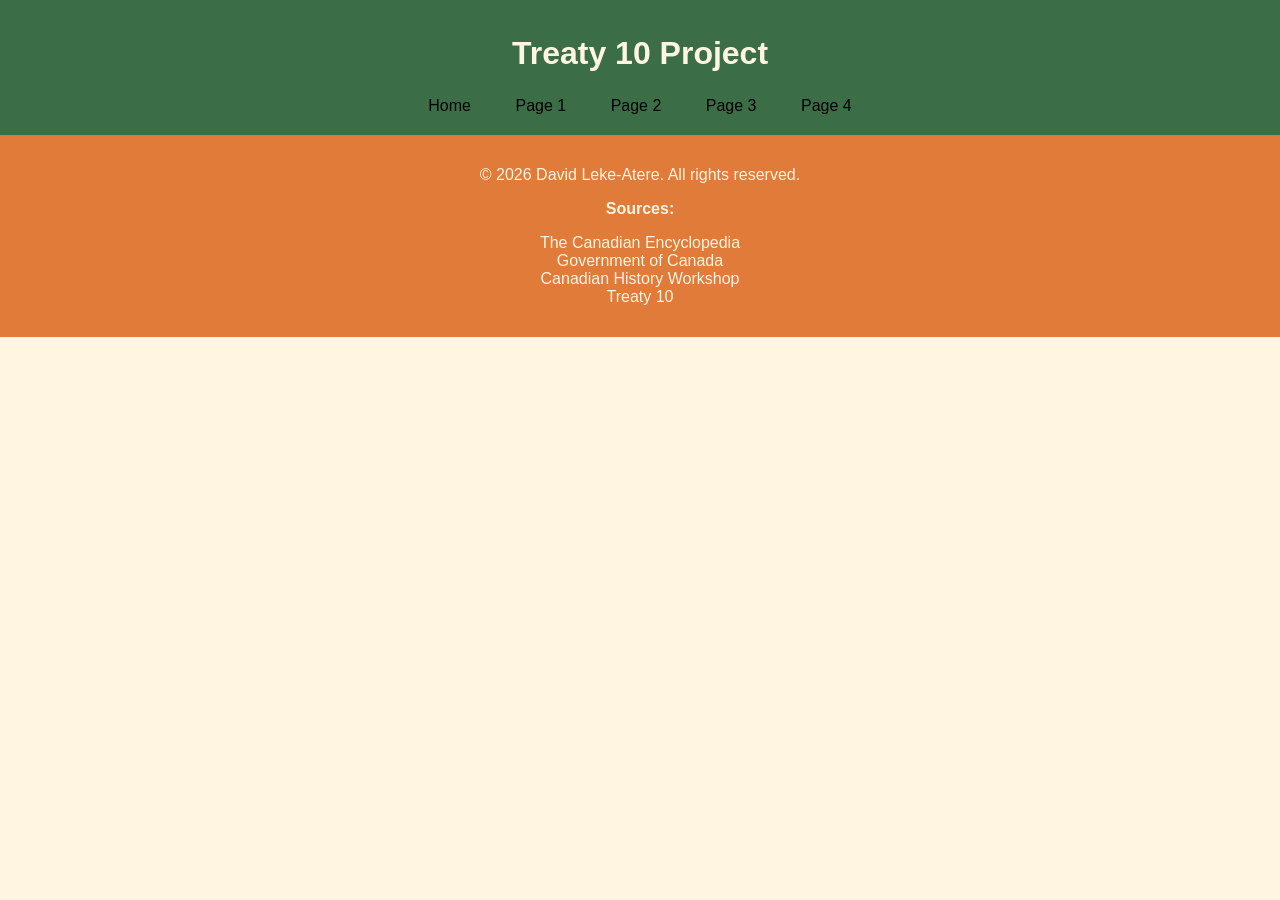
==== historical-context-and-background.html @ be2d6118 "Programming Practices Update" ====
<!doctype html>
<html lang="en">
  <head>
    <meta charset="UTF-8" />
    <meta name="viewport" content="width=device-width, initial-scale=1.0" />

    <title>Treaty 10 Project</title>

    <link rel="stylesheet" href="Stylesheets/styles.css" />

    <style>
      /* Page specific styling */
    </style>
  </head>
  <body>
    <header>
      <h1>Treaty 10 Project</h1>

      <nav class="centered-nav">
        <ul>
          <li><a href="index.html">Home</a></li>
          <li><a href="">Page 1</a></li>
          <li><a href="">Page 2</a></li>
          <li><a href="">Page 3</a></li>
          <li><a href="">Page 4</a></li>
        </ul>
      </nav>
    </header>
    <main></main>
    <footer class="footer">
      <p>&copy; 2026 David Leke-Atere. All rights reserved.</p>

      <p><strong>Sources:</strong></p>

      <p>
        The Canadian Encyclopedia<br />
        Government of Canada<br />
        Canadian History Workshop<br />
        Treaty 10
      </p>
    </footer>
  </body>
</html>
---- Stylesheets/styles.css ----
body {
  background-color: #fff5e1;
  color: #3a2e2a;
  font-family: Arial, sans-serif;
  margin: 0;
}

header {
  background-color: #3b6e47;
  color: #fff5e1;
  text-align: center;
  padding: 20px;
}
header h1 {
  background-color: #3b6e47;
  color: #fff5e1;
  display: inline-block;
  padding: 15px 30px;
  border-radius: 25px;
  margin: 0 auto;
  text-align: center;
}

.centered-nav li a:hover {
  background-color: #e0e0e0;
}

.centered-nav li a {
  color: black;
  text-decoration: none;
  font-weight: normal;
  padding: 5px 10px;
  border-radius: 5px;
  transition: background-color 0.3s ease;
}

.centered-nav {
  text-align: center;
}

.centered-nav ul {
  list-style: none;
  padding: 0;
  margin: 10px 0 0 0;
}

.centered-nav li {
  display: inline-block;
  margin: 0 10px;
}

footer {
  background-color: #e07b39;
  color: #fff5e1;
  text-align: center;
  padding: 15px;
}

a {
  color: #40c0c0;
  text-decoration: none;
}

a:hover {
  text-decoration: underline;
}
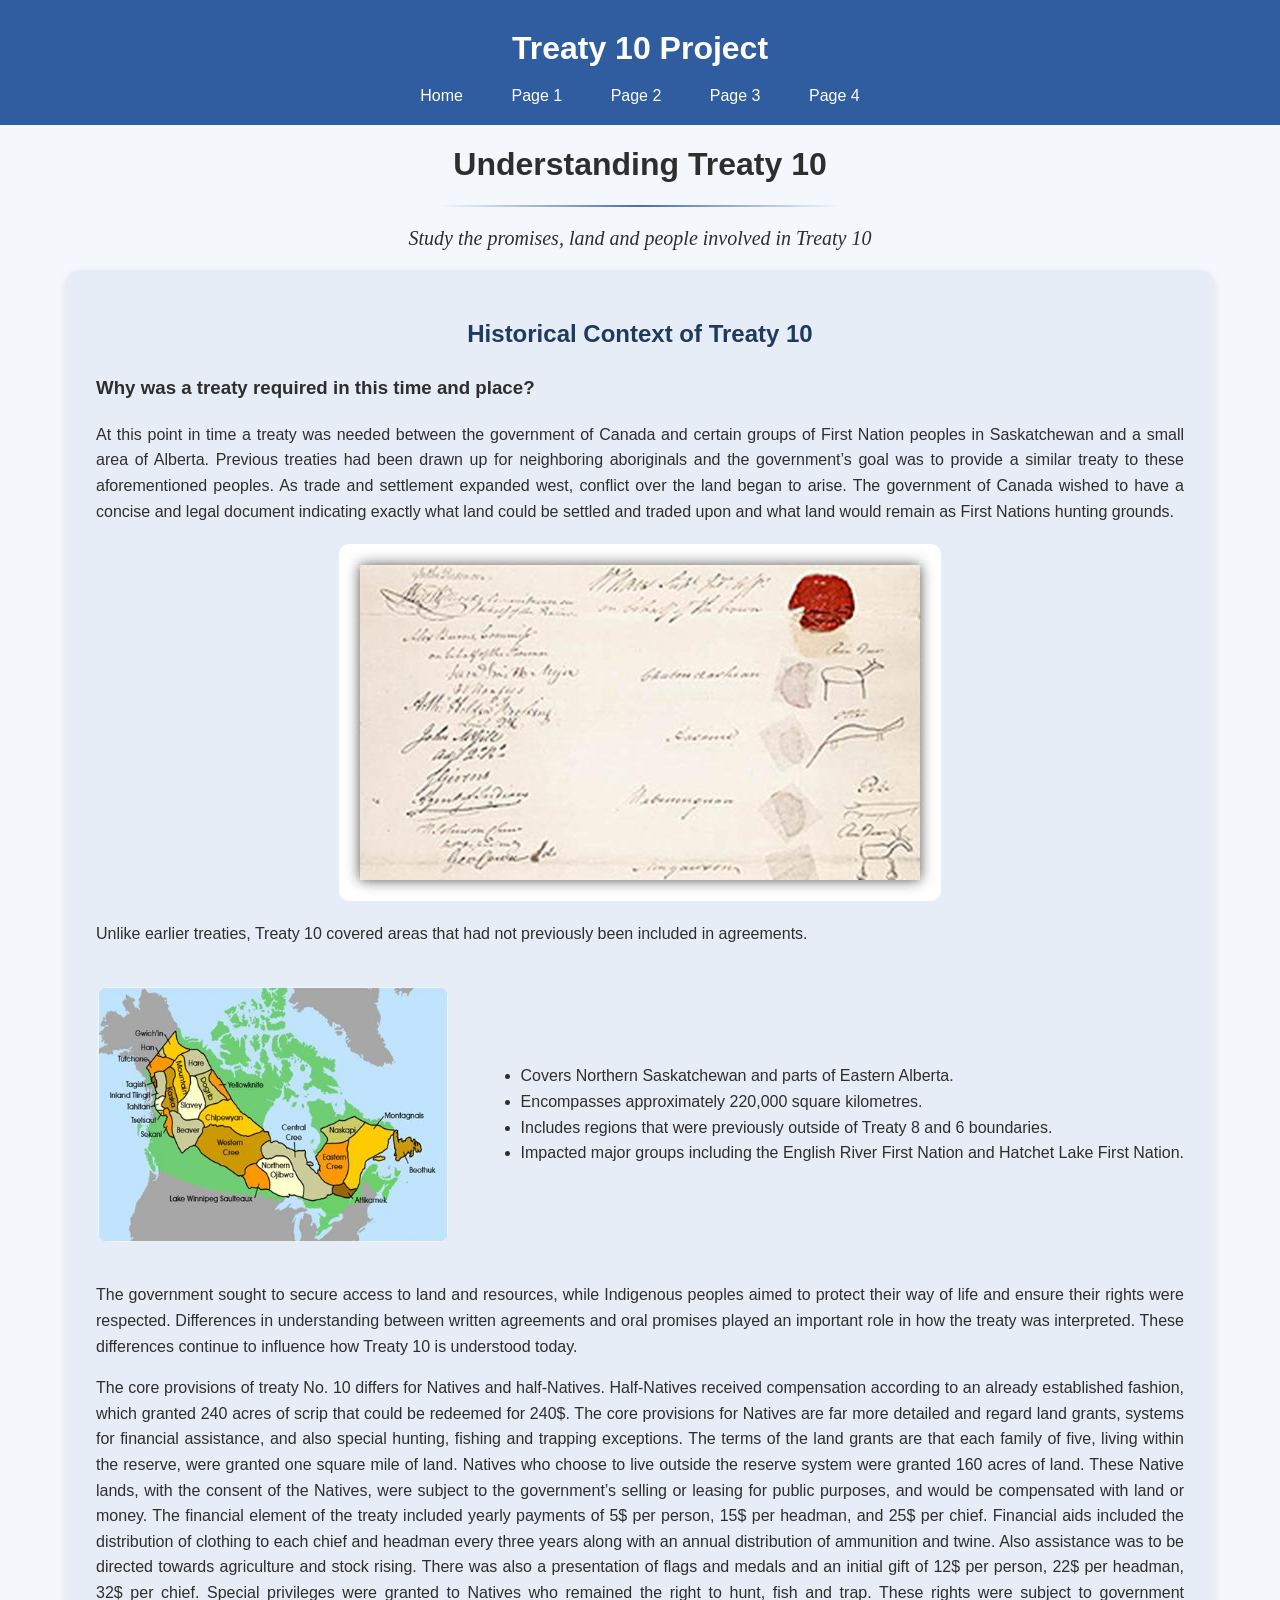
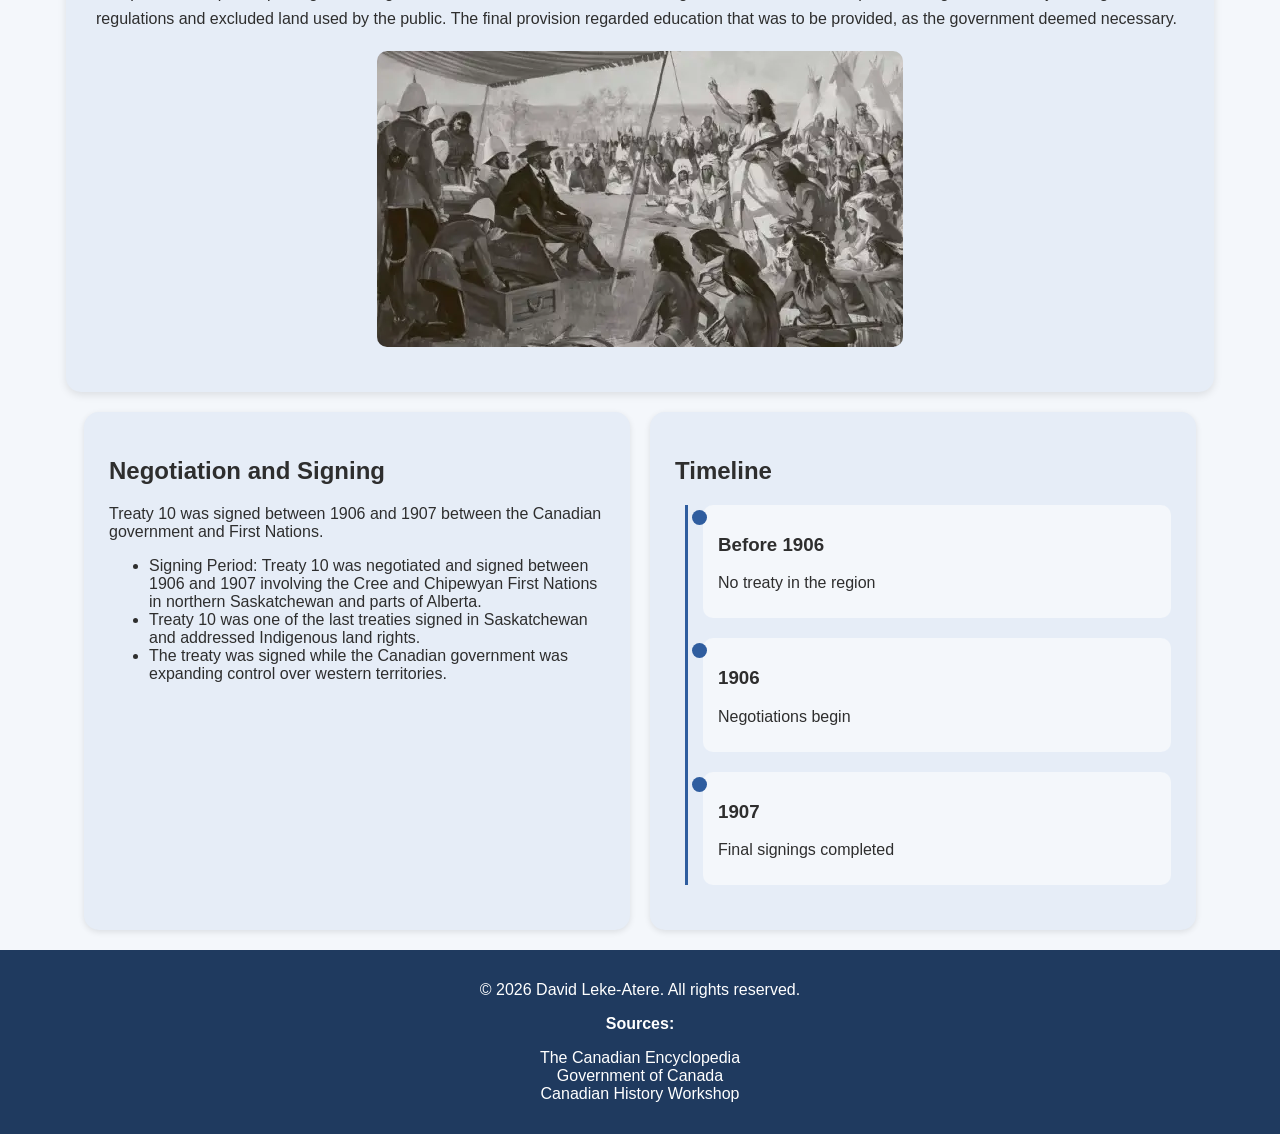
==== commit ea57b3a5: "Finished page 2" ====
--- a/historical-context-and-background.html
+++ b/historical-context-and-background.html
@@ -1,42 +1,336 @@
+<!--
+  Name: David Leke-Atere
+  Course: Web Development II
+  Teacher: Scott Hardman
+  School: Pembina Trails Collegiate
+  Date Last Modified: 2026-04-10
+-->
+
 <!doctype html>
 <html lang="en">
   <head>
     <meta charset="UTF-8" />
     <meta name="viewport" content="width=device-width, initial-scale=1.0" />
-
     <title>Treaty 10 Project</title>
 
     <link rel="stylesheet" href="Stylesheets/styles.css" />
 
     <style>
-      /* Page specific styling */
+      /* ---------- PAGE STYLING ---------- */
+      /* This styling creates a visually appealing line that is pushed to the middle */
+      .fancy-line {
+        width: 400px;
+        height: 2px;
+        margin: 10px auto;
+        background: linear-gradient(
+          to right,
+          transparent,
+          #4a6fa5,
+          transparent
+        );
+      }
+
+      .main-title {
+        text-align: center;
+      }
+
+      .subtitle {
+        text-align: center;
+        font-family: Georgia, serif;
+        font-size: 20px;
+      }
+
+      /* ---------- ARTICLE SECTION ---------- */
+      /* This part creates a box around my elements */
+      .article {
+        background-color: #e6edf7; /* light blue */
+        width: 85%;
+        margin: 20px auto;
+        padding: 25px 30px;
+        border-radius: 15px;
+        box-shadow: 0 3px 8px rgba(0, 0, 0, 0.1);
+        line-height: 1.6;
+      }
+
+      .article h2 {
+        text-align: center;
+        color: #1f3a5f;
+      }
+
+      .article p {
+        margin-bottom: 15px;
+        text-align: justify;
+        color: #2e2e2e;
+      }
+
+      .article img {
+        display: block;
+        margin: 20px auto;
+        max-width: 100%;
+        border-radius: 10px;
+      }
+
+      /* ---------- TERRITORY FLEX ---------- */
+      /* 
+      This part creates a flexible layout for the territory section,
+        changing some elements to block and some to inline,
+        for the sake of my design */
+      .territory-flex {
+        display: flex;
+        align-items: center;
+        gap: 30px;
+        margin: 20px 0;
+      }
+
+      .territory-flex img {
+        max-width: 350px;
+        border-radius: 10px;
+      }
+
+      /* ---------- TWO COLUMN LAYOUT ---------- */
+
+      .two-column {
+        display: flex;
+        justify-content: center;
+        gap: 20px;
+        margin: 20px;
+      }
+
+      /* ---------- ABOUT SECTION ---------- */
+
+      #about {
+        background-color: #e6edf7;
+        width: 40%;
+        padding: 25px;
+        border-radius: 15px;
+        box-shadow: 0 2px 6px rgba(0, 0, 0, 0.1);
+      }
+
+      /* ---------- TIMELINE ---------- */
+      /* 
+        Ai helped me with this timeline design, which is a vertical line with dots,
+        and content on the right. I modified the colors and spacing to fit my design
+      */
+      .timeline {
+        background-color: #e6edf7;
+        width: 40%;
+        padding: 25px;
+        border-radius: 15px;
+        box-shadow: 0 2px 6px rgba(0, 0, 0, 0.1);
+      }
+
+      .timeline-container {
+        position: relative;
+        margin-left: 10px;
+        padding-left: 15px;
+        border-left: 3px solid #2f5d9f; /* strong blue */
+      }
+
+      .timeline-item {
+        position: relative;
+        margin-bottom: 20px;
+      }
+
+      .dot {
+        position: absolute;
+        left: -11px;
+        top: 5px;
+        width: 15px;
+        height: 15px;
+        background-color: #2f5d9f;
+        border-radius: 50%;
+      }
+
+      .content {
+        background-color: #f4f7fb; /* lighter layer */
+        padding: 10px 15px;
+        border-radius: 10px;
+        color: #2e2e2e;
+      }
     </style>
   </head>
+
   <body>
+    <!-- ---------- HEADER ---------- -->
     <header>
       <h1>Treaty 10 Project</h1>
 
       <nav class="centered-nav">
         <ul>
           <li><a href="index.html">Home</a></li>
-          <li><a href="">Page 1</a></li>
-          <li><a href="">Page 2</a></li>
-          <li><a href="">Page 3</a></li>
-          <li><a href="">Page 4</a></li>
+          <li><a href="historical-context-and-background.html">Page 1</a></li>
+          <li><a href="#">Page 2</a></li>
+          <li><a href="#">Page 3</a></li>
+          <li><a href="#">Page 4</a></li>
         </ul>
       </nav>
     </header>
-    <main></main>
+
+    <!-- ---------- MAIN CONTENT ---------- -->
+    <main>
+      <!-- PAGE TITLE -->
+      <h1 class="main-title">Understanding Treaty 10</h1>
+      <div class="fancy-line"></div>
+
+      <i
+        ><p class="subtitle">
+          Study the promises, land and people involved in Treaty 10
+        </p></i
+      >
+
+      <!-- ARTICLE -->
+      <section class="article">
+        <h2>Historical Context of Treaty 10</h2>
+        <h3>Why was a treaty required in this time and place?</h3>
+
+        <p>
+          At this point in time a treaty was needed between the government of
+          Canada and certain groups of First Nation peoples in Saskatchewan and
+          a small area of Alberta. Previous treaties had been drawn up for
+          neighboring aboriginals and the government’s goal was to provide a
+          similar treaty to these aforementioned peoples. As trade and
+          settlement expanded west, conflict over the land began to arise. The
+          government of Canada wished to have a concise and legal document
+          indicating exactly what land could be settled and traded upon and what
+          land would remain as First Nations hunting grounds.
+        </p>
+
+        <img src="Images/Promises.jpg" alt="Promises of Treaty 10" />
+
+        <p>
+          Unlike earlier treaties, Treaty 10 covered areas that had not
+          previously been included in agreements.
+        </p>
+
+        <!-- TERRITORY FLEX -->
+        <div class="territory-flex">
+          <img src="Images/Territories.jpg" alt="Treaty 10 territories map" />
+
+          <ul>
+            <li>Covers Northern Saskatchewan and parts of Eastern Alberta.</li>
+            <li>Encompasses approximately 220,000 square kilometres.</li>
+            <li>
+              Includes regions that were previously outside of Treaty 8 and 6
+              boundaries.
+            </li>
+            <li>
+              Impacted major groups including the English River First Nation and
+              Hatchet Lake First Nation.
+            </li>
+          </ul>
+        </div>
+
+        <p>
+          The government sought to secure access to land and resources, while
+          Indigenous peoples aimed to protect their way of life and ensure their
+          rights were respected. Differences in understanding between written
+          agreements and oral promises played an important role in how the
+          treaty was interpreted. These differences continue to influence how
+          Treaty 10 is understood today.
+        </p>
+
+        <p>
+          The core provisions of treaty No. 10 differs for Natives and
+          half-Natives. Half-Natives received compensation according to an
+          already established fashion, which granted 240 acres of scrip that
+          could be redeemed for 240$. The core provisions for Natives are far
+          more detailed and regard land grants, systems for financial
+          assistance, and also special hunting, fishing and trapping exceptions.
+          The terms of the land grants are that each family of five, living
+          within the reserve, were granted one square mile of land. Natives who
+          choose to live outside the reserve system were granted 160 acres of
+          land. These Native lands, with the consent of the Natives, were
+          subject to the government’s selling or leasing for public purposes,
+          and would be compensated with land or money. The financial element of
+          the treaty included yearly payments of 5$ per person, 15$ per headman,
+          and 25$ per chief. Financial aids included the distribution of
+          clothing to each chief and headman every three years along with an
+          annual distribution of ammunition and twine. Also assistance was to be
+          directed towards agriculture and stock rising. There was also a
+          presentation of flags and medals and an initial gift of 12$ per
+          person, 22$ per headman, 32$ per chief. Special privileges were
+          granted to Natives who remained the right to hunt, fish and trap.
+          These rights were subject to government regulations and excluded land
+          used by the public. The final provision regarded education that was to
+          be provided, as the government deemed necessary.
+        </p>
+
+        <img
+          src="Images/Negotiating treaty.webp"
+          alt="Leaders negotiating Treaty 10" />
+      </section>
+
+      <!-- TWO COLUMN -->
+      <div class="two-column">
+        <!-- ABOUT -->
+        <section id="about">
+          <h2>Negotiation and Signing</h2>
+
+          <p>
+            Treaty 10 was signed between
+            <span class="highlight">1906 and 1907</span>
+            between the Canadian government and First Nations.
+          </p>
+
+          <ul>
+            <li>
+              Signing Period: Treaty 10 was negotiated and signed between 1906
+              and 1907 involving the Cree and Chipewyan First Nations in
+              northern Saskatchewan and parts of Alberta.
+            </li>
+            <li>
+              Treaty 10 was one of the last treaties signed in Saskatchewan and
+              addressed Indigenous land rights.
+            </li>
+            <li>
+              The treaty was signed while the Canadian government was expanding
+              control over western territories.
+            </li>
+          </ul>
+        </section>
+
+        <!-- TIMELINE -->
+        <section class="timeline">
+          <h2>Timeline</h2>
+
+          <div class="timeline-container">
+            <div class="timeline-item">
+              <span class="dot"></span>
+              <div class="content">
+                <h3>Before 1906</h3>
+                <p>No treaty in the region</p>
+              </div>
+            </div>
+
+            <div class="timeline-item">
+              <span class="dot"></span>
+              <div class="content">
+                <h3>1906</h3>
+                <p>Negotiations begin</p>
+              </div>
+            </div>
+
+            <div class="timeline-item">
+              <span class="dot"></span>
+              <div class="content">
+                <h3>1907</h3>
+                <p>Final signings completed</p>
+              </div>
+            </div>
+          </div>
+        </section>
+      </div>
+    </main>
+
+    <!-- ---------- FOOTER ---------- -->
     <footer class="footer">
       <p>&copy; 2026 David Leke-Atere. All rights reserved.</p>
 
       <p><strong>Sources:</strong></p>
-
       <p>
         The Canadian Encyclopedia<br />
         Government of Canada<br />
-        Canadian History Workshop<br />
-        Treaty 10
+        Canadian History Workshop
       </p>
     </footer>
   </body>
--- a/Stylesheets/styles.css
+++ b/Stylesheets/styles.css
@@ -1,38 +1,35 @@
+/*
+Colour Scheme: Blue tones (primary), light neutrals, and subtle accents
+
+Reason:
+Blue was chosen to represent stability, and professionalism,
+which fits the goal of a website about Treaty 10. Lighter blue tones
+create a calm background, while darker blues improve readability and
+contrast. Neutral tones ensure the content remains easy to read and accessible.
+*/
+
 body {
-  background-color: #fff5e1;
-  color: #3a2e2a;
+  background-color: #f4f7fb; /* light blue background */
+  color: #2e2e2e; /* dark readable text */
   font-family: Arial, sans-serif;
   margin: 0;
 }
 
+/* ---------- HEADER ---------- */
+
 header {
-  background-color: #3b6e47;
-  color: #fff5e1;
+  background-color: #2f5d9f; /* strong blue */
+  color: #ffffff;
   text-align: center;
   padding: 20px;
 }
+
 header h1 {
-  background-color: #3b6e47;
-  color: #fff5e1;
-  display: inline-block;
-  padding: 15px 30px;
-  border-radius: 25px;
-  margin: 0 auto;
-  text-align: center;
+  margin: 0;
+  padding: 10px 0;
 }
 
-.centered-nav li a:hover {
-  background-color: #e0e0e0;
-}
-
-.centered-nav li a {
-  color: black;
-  text-decoration: none;
-  font-weight: normal;
-  padding: 5px 10px;
-  border-radius: 5px;
-  transition: background-color 0.3s ease;
-}
+/* ---------- NAVIGATION ---------- */
 
 .centered-nav {
   text-align: center;
@@ -49,18 +46,34 @@
   margin: 0 10px;
 }
 
-footer {
-  background-color: #e07b39;
-  color: #fff5e1;
-  text-align: center;
-  padding: 15px;
+.centered-nav li a {
+  color: #ffffff; /* readable on blue */
+  text-decoration: none;
+  padding: 6px 12px;
+  border-radius: 5px;
+  transition: background-color 0.3s ease;
 }
 
+.centered-nav li a:hover {
+  background-color: rgba(255, 255, 255, 0.2);
+}
+
+/* ---------- LINKS ---------- */
+
 a {
-  color: #40c0c0;
+  color: #2f5d9f; /* consistent blue */
   text-decoration: none;
 }
 
 a:hover {
   text-decoration: underline;
 }
+
+/* ---------- FOOTER ---------- */
+
+footer {
+  background-color: #1f3a5f; /* darker blue for contrast */
+  color: #ffffff;
+  text-align: center;
+  padding: 15px;
+}
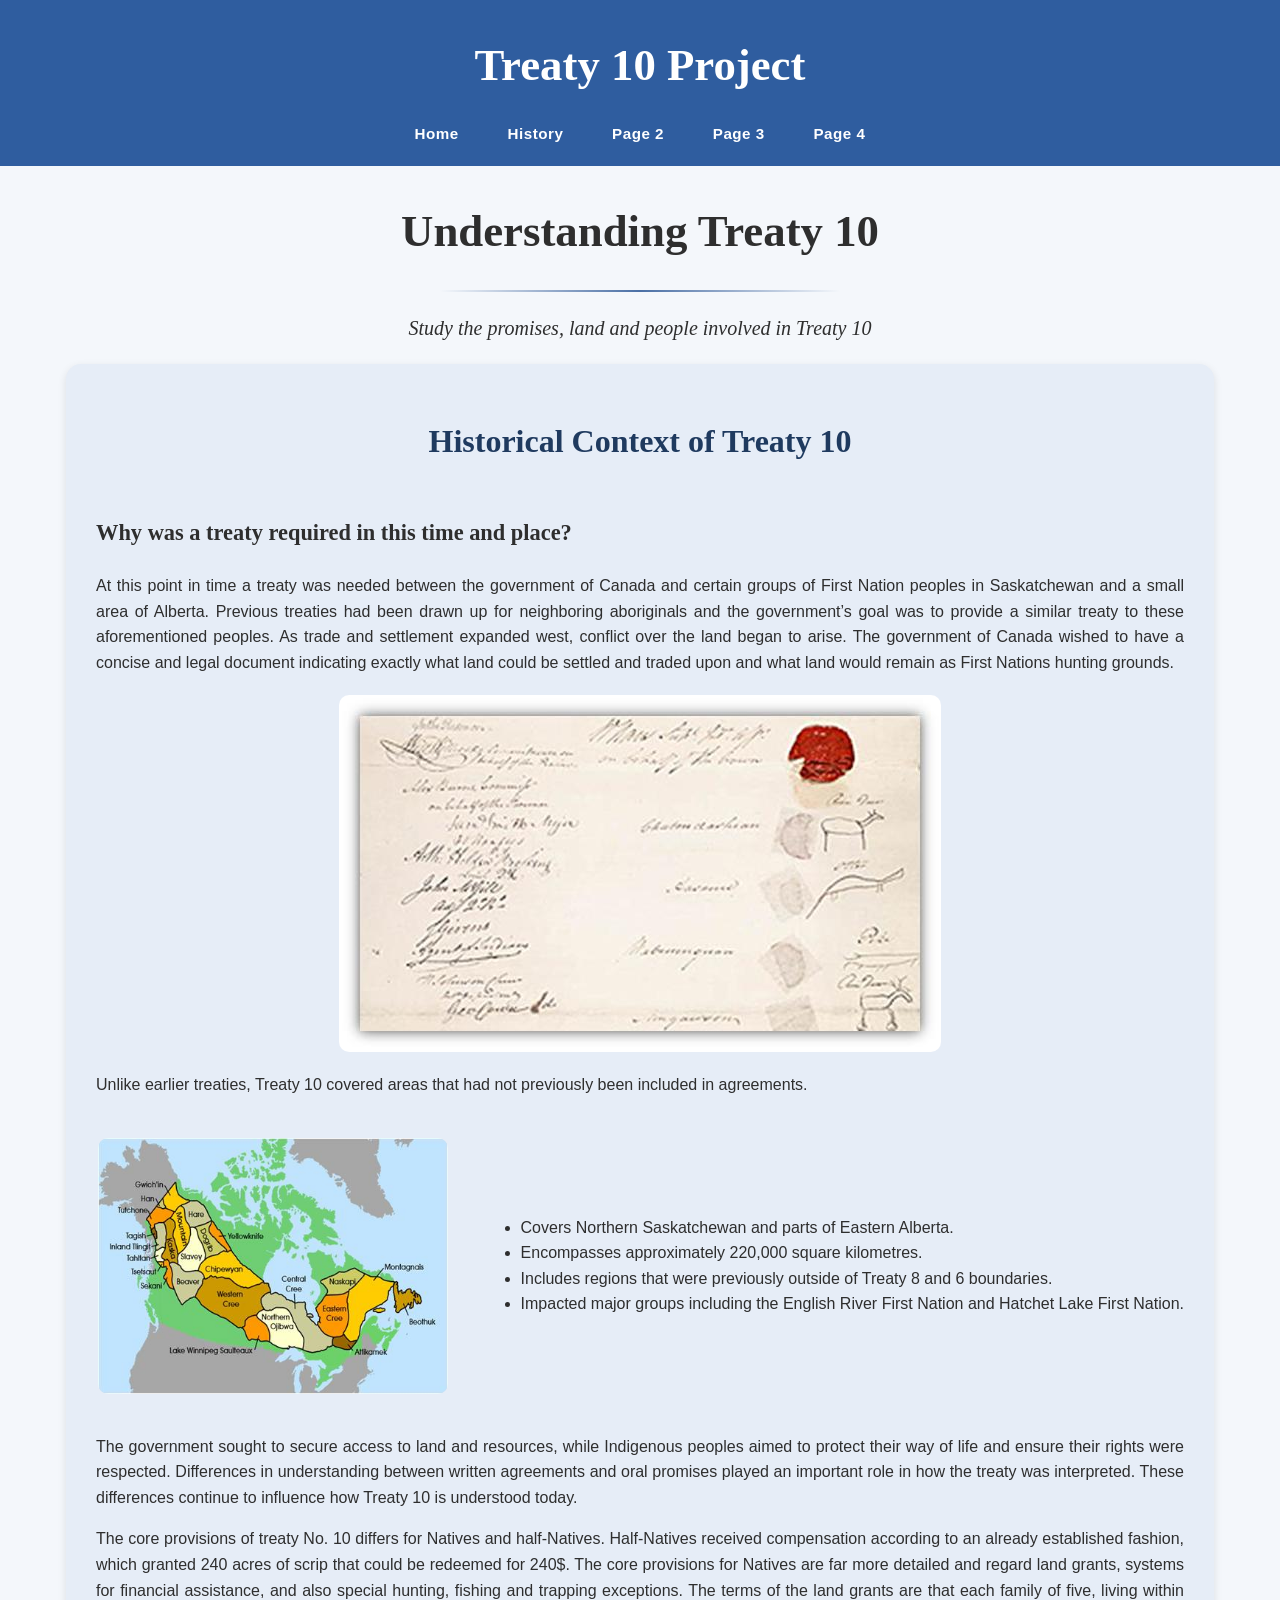
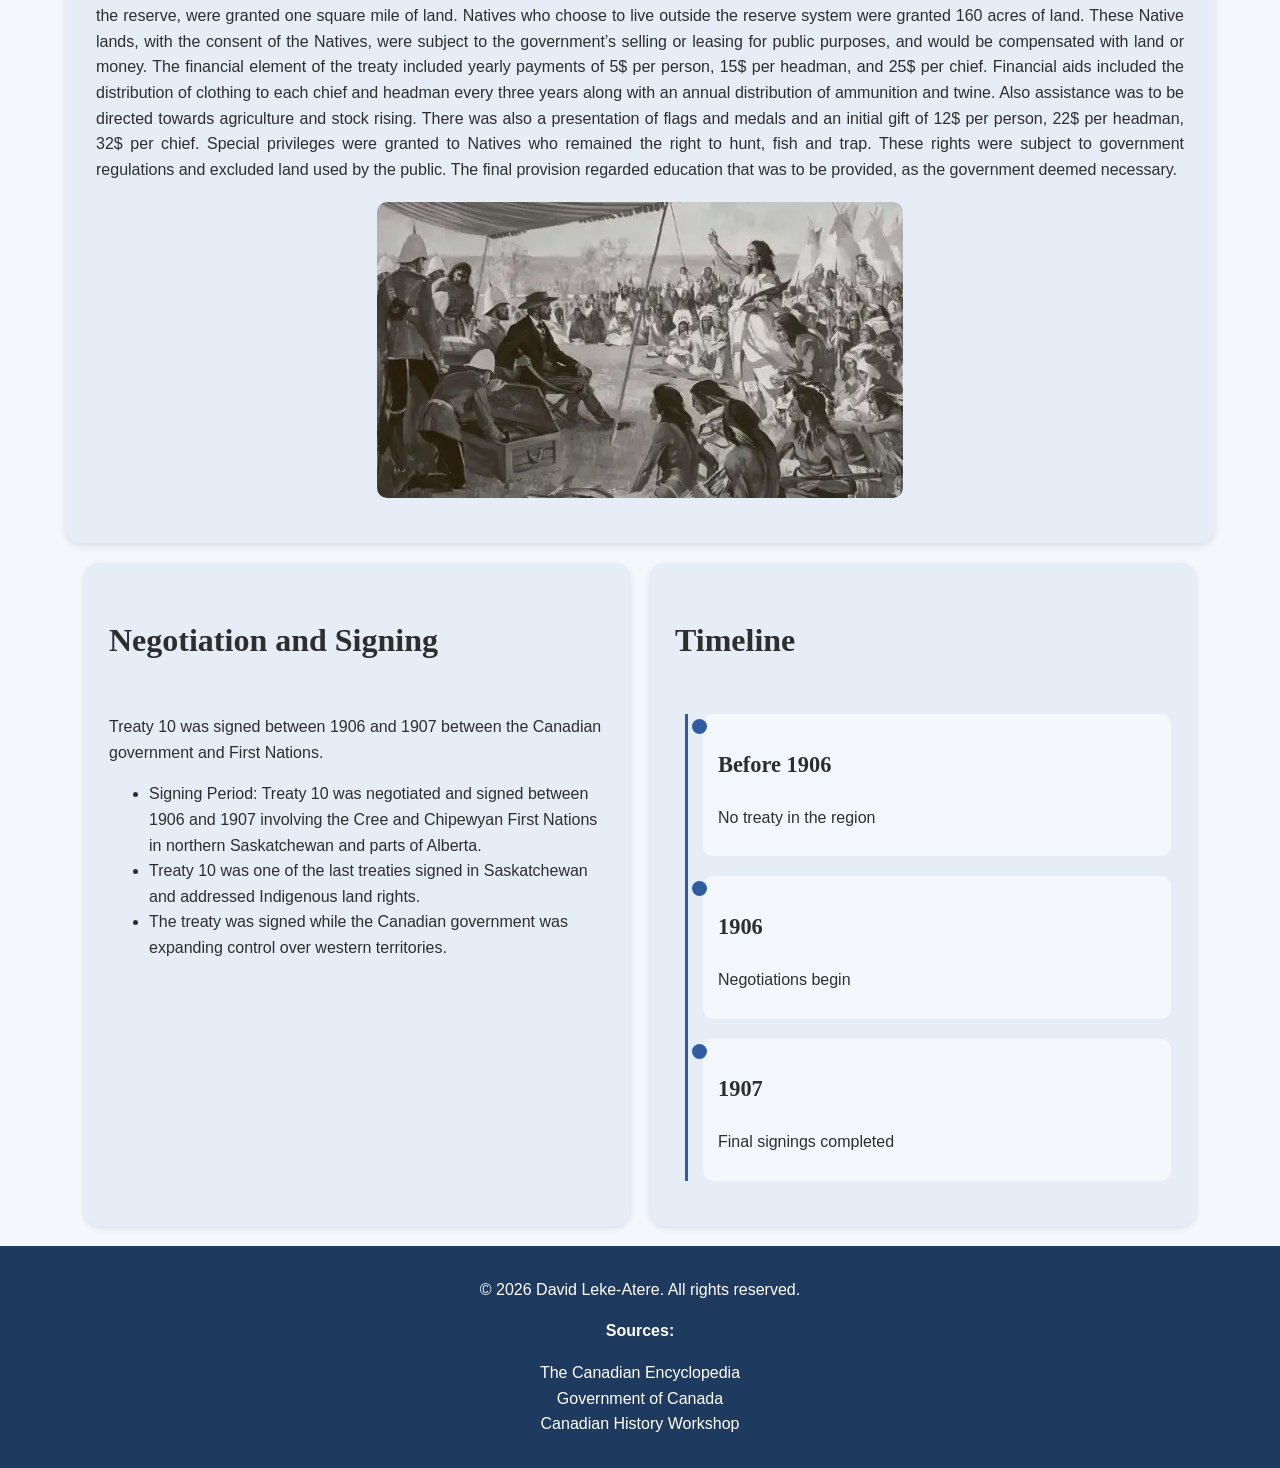
==== commit 0990a643: "settings" ====
--- a/historical-context-and-background.html
+++ b/historical-context-and-background.html
@@ -158,7 +158,7 @@
       <nav class="centered-nav">
         <ul>
           <li><a href="index.html">Home</a></li>
-          <li><a href="historical-context-and-background.html">Page 1</a></li>
+          <li><a href="historical-context-and-background.html">History</a></li>
           <li><a href="#">Page 2</a></li>
           <li><a href="#">Page 3</a></li>
           <li><a href="#">Page 4</a></li>
--- a/Stylesheets/styles.css
+++ b/Stylesheets/styles.css
@@ -11,24 +11,46 @@
 body {
   background-color: #f4f7fb; /* light blue background */
   color: #2e2e2e; /* dark readable text */
-  font-family: Arial, sans-serif;
+  font-family: "Open Sans", Arial, sans-serif;
+  font-size: 16px;
+  line-height: 1.6;
   margin: 0;
 }
-
+p {
+  margin-bottom: 1em;
+}
 /* ---------- HEADER ---------- */
 
-header {
+Header {
+  font-family: "Open Sans", "Merriweather", serif;
   background-color: #2f5d9f; /* strong blue */
   color: #ffffff;
   text-align: center;
   padding: 20px;
+  font-weight: 700;
 }
 
 header h1 {
   margin: 0;
   padding: 10px 0;
 }
-
+h1 {
+  font-family: "Merriweather", serif;
+  font-size: 2.8rem;
+  margin-bottom: 0.5em;
+  font-weight: 700;
+}
+h2 {
+  font-family: "Merriweather", serif;
+  font-size: 2rem;
+  margin-bottom: 1.5em;
+  font-weight: 700;
+}
+h3 {
+  font-family: "Merriweather", serif;
+  font-size: 1.4rem;
+  font-weight: 700;
+}
 /* ---------- NAVIGATION ---------- */
 
 .centered-nav {
@@ -57,6 +79,12 @@
 .centered-nav li a:hover {
   background-color: rgba(255, 255, 255, 0.2);
 }
+nav {
+  font-family: "Open Sans", sans-serif;
+  font-weight: 600;
+  font-size: 0.95rem;
+  letter-spacing: 0.5px;
+}
 
 /* ---------- LINKS ---------- */
 
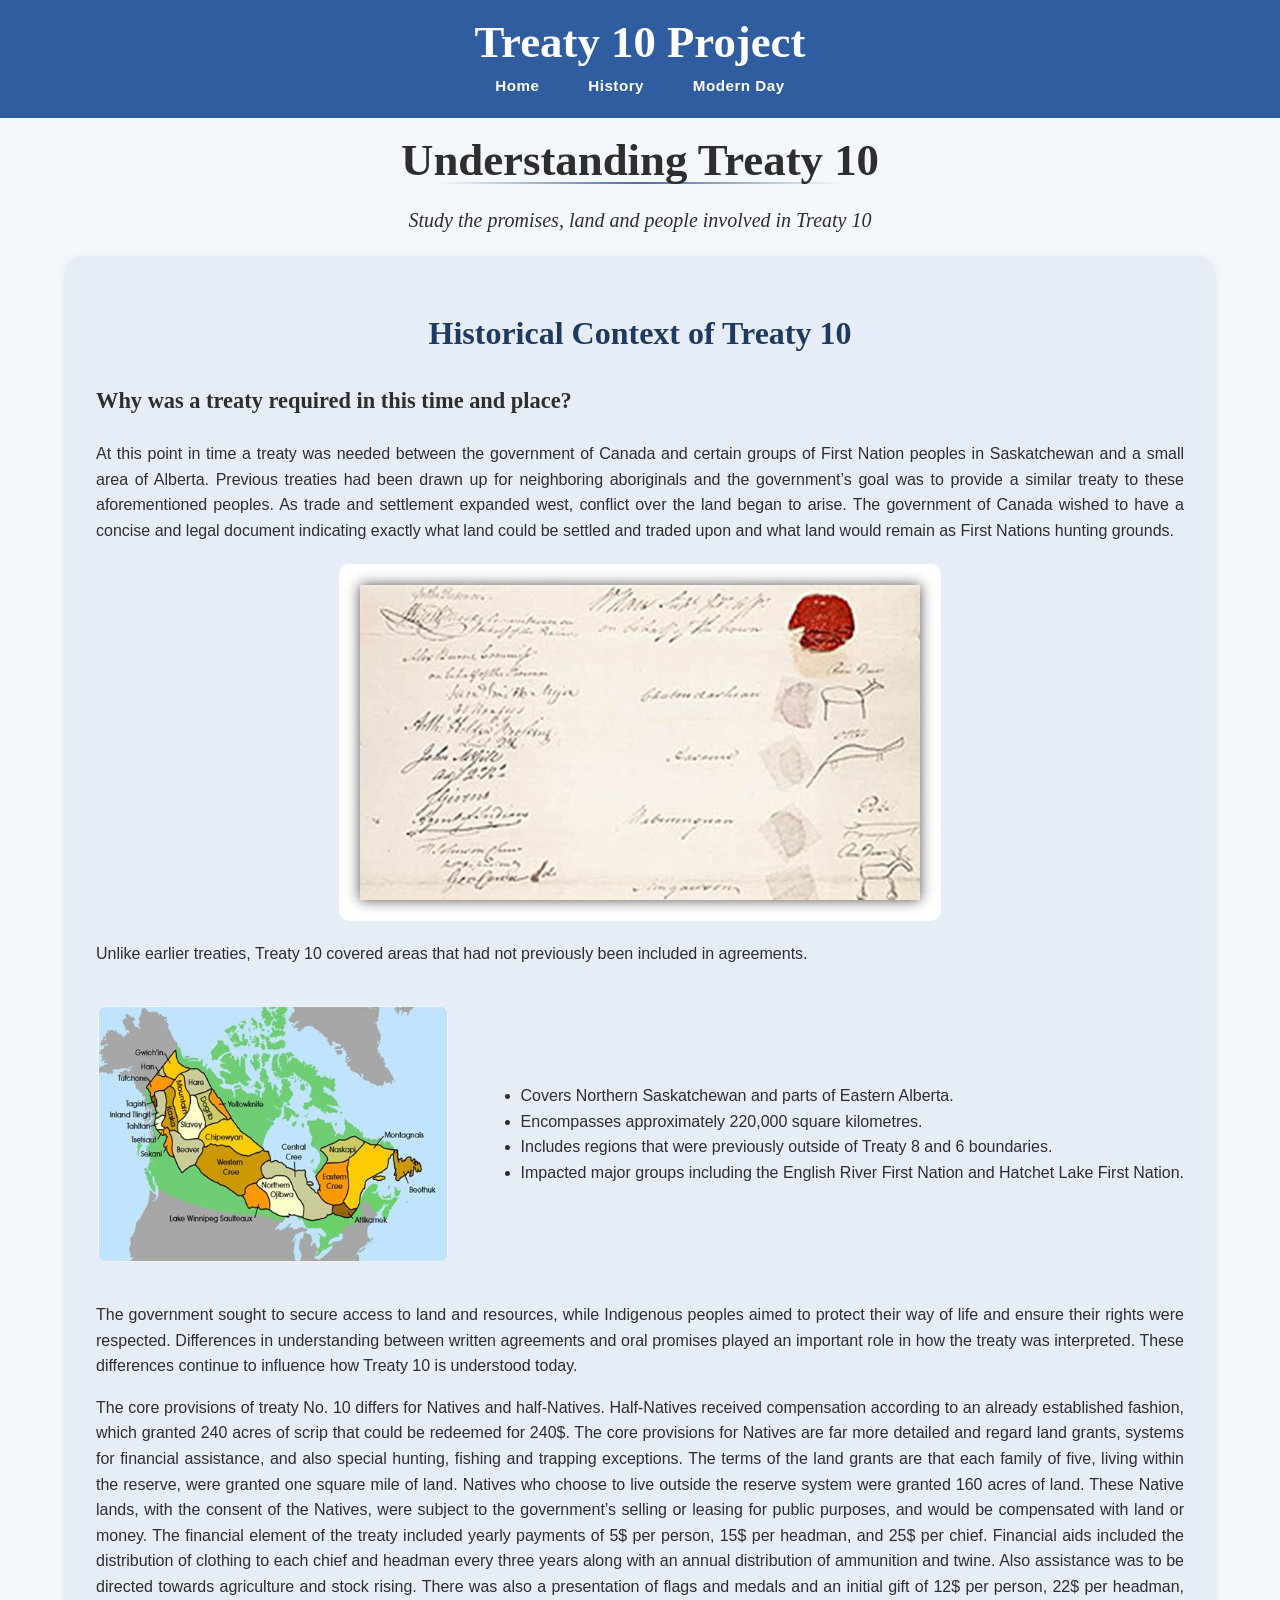
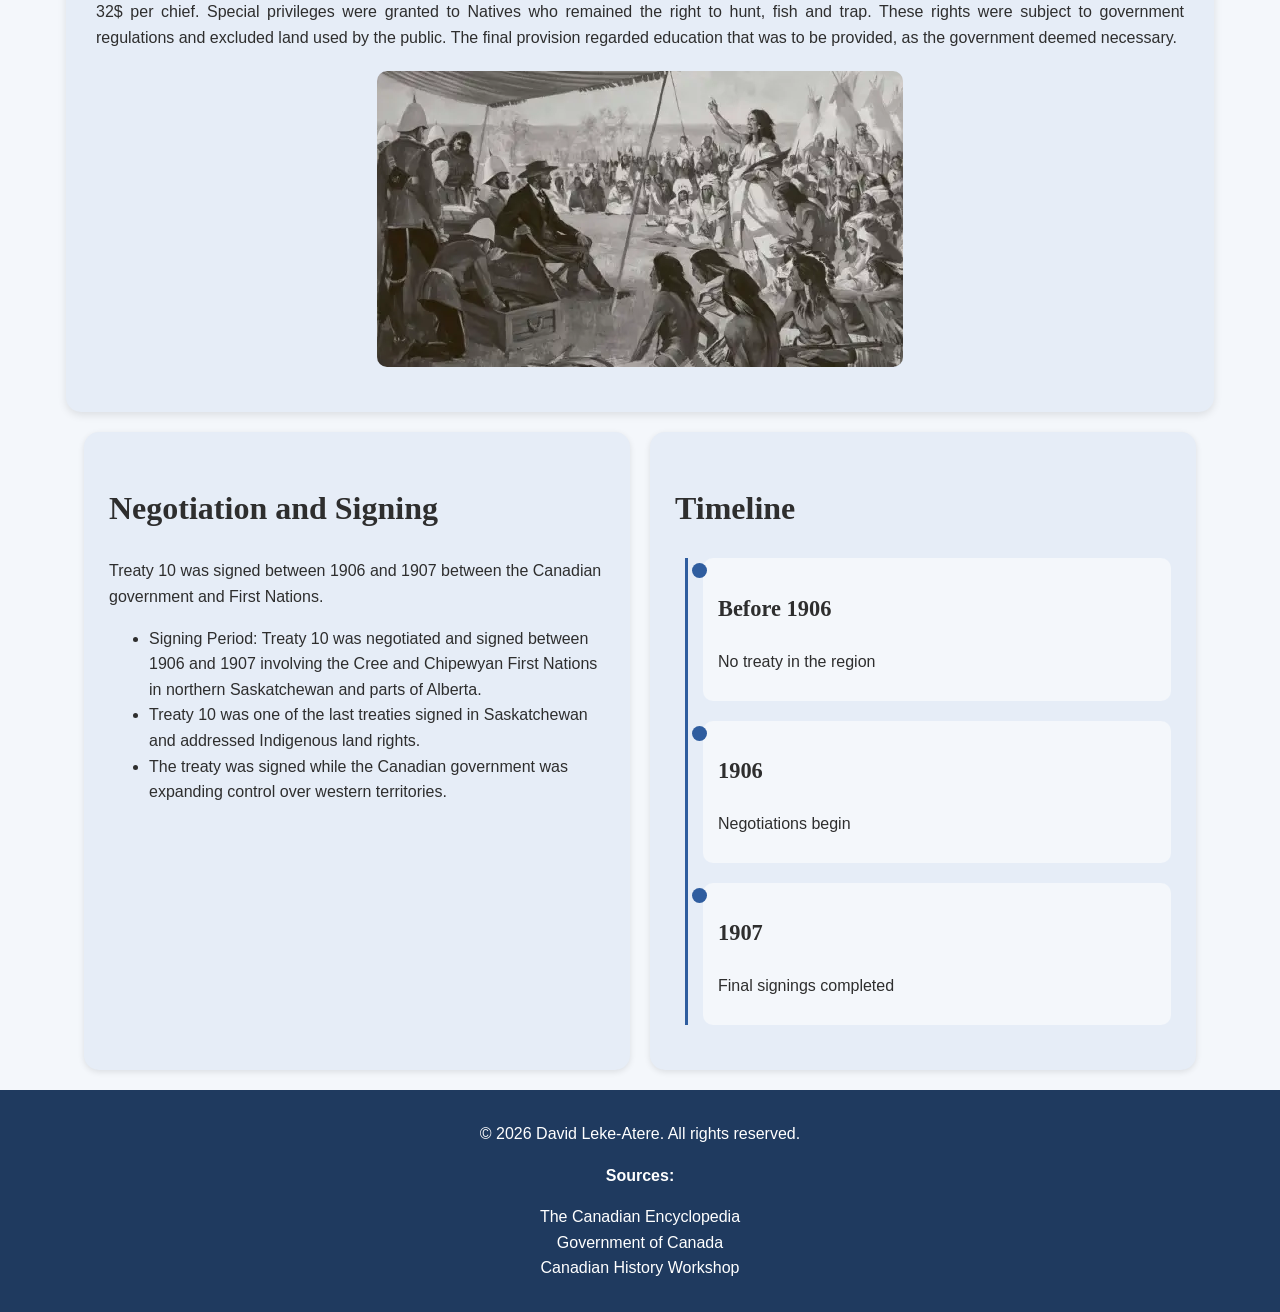
==== commit e56de2b8: "Animations" ====
--- a/historical-context-and-background.html
+++ b/historical-context-and-background.html
@@ -159,9 +159,7 @@
         <ul>
           <li><a href="index.html">Home</a></li>
           <li><a href="historical-context-and-background.html">History</a></li>
-          <li><a href="#">Page 2</a></li>
-          <li><a href="#">Page 3</a></li>
-          <li><a href="#">Page 4</a></li>
+          <li><a href="Modern-Day.html">Modern Day</a></li>
         </ul>
       </nav>
     </header>
--- a/Stylesheets/styles.css
+++ b/Stylesheets/styles.css
@@ -8,49 +8,64 @@
 contrast. Neutral tones ensure the content remains easy to read and accessible.
 */
 
+/* Establish base accessible font scale on the root element */
+html {
+  font-size: 100%; /* Defaults to browser standard 16px */
+}
+
+/* ---------- GLOBAL STYLES ---------- */
+
 body {
   background-color: #f4f7fb; /* light blue background */
   color: #2e2e2e; /* dark readable text */
   font-family: "Open Sans", Arial, sans-serif;
-  font-size: 16px;
+  font-size: 1rem; /* 16px / 16px = 1rem */
   line-height: 1.6;
   margin: 0;
 }
+
 p {
-  margin-bottom: 1em;
+  margin-bottom: 1rem; /* 16px margin using rem for layout consistency */
 }
+
 /* ---------- HEADER ---------- */
 
-Header {
+header {
+  /* Changed 'Header' to lowercase 'header' to match standard HTML tag selection */
   font-family: "Open Sans", "Merriweather", serif;
   background-color: #2f5d9f; /* strong blue */
   color: #ffffff;
   text-align: center;
-  padding: 20px;
+  padding: 1.25rem; /* 20px / 16px = 1.25rem */
   font-weight: 700;
 }
 
 header h1 {
   margin: 0;
-  padding: 10px 0;
+  padding: 0.625rem 0; /* 10px / 16px = 0.625rem */
 }
+
 h1 {
   font-family: "Merriweather", serif;
-  font-size: 2.8rem;
-  margin-bottom: 0.5em;
+  font-size: 2.8rem; /* Kept rem value as specified */
+  margin-bottom: 0.5rem; /* converted em to rem for baseline alignment */
+  font-weight: 700;
+  line-height: 24px;
+}
+
+h2 {
+  font-family: "Merriweather", serif;
+  font-size: 2rem; /* Kept rem value as specified */
+  margin-bottom: 1.5rem; /* converted em to rem for baseline alignment */
   font-weight: 700;
 }
-h2 {
+
+h3 {
   font-family: "Merriweather", serif;
-  font-size: 2rem;
-  margin-bottom: 1.5em;
+  font-size: 1.4rem; /* Kept rem value as specified */
   font-weight: 700;
 }
-h3 {
-  font-family: "Merriweather", serif;
-  font-size: 1.4rem;
-  font-weight: 700;
-}
+
 /* ---------- NAVIGATION ---------- */
 
 .centered-nav {
@@ -60,30 +75,31 @@
 .centered-nav ul {
   list-style: none;
   padding: 0;
-  margin: 10px 0 0 0;
+  margin: 0.625rem 0 0 0; /* 10px / 16px = 0.625rem */
 }
 
 .centered-nav li {
   display: inline-block;
-  margin: 0 10px;
+  margin: 0 0.625rem; /* 10px / 16px = 0.625rem */
 }
 
 .centered-nav li a {
   color: #ffffff; /* readable on blue */
   text-decoration: none;
-  padding: 6px 12px;
-  border-radius: 5px;
+  padding: 0.375rem 0.75rem; /* 6px / 16px = 0.375rem; 12px / 16px = 0.75rem */
+  border-radius: 5px; /* Kept pixel border-radius for geometric pixel-perfect sharpness */
   transition: background-color 0.3s ease;
 }
 
 .centered-nav li a:hover {
   background-color: rgba(255, 255, 255, 0.2);
 }
+
 nav {
   font-family: "Open Sans", sans-serif;
   font-weight: 600;
-  font-size: 0.95rem;
-  letter-spacing: 0.5px;
+  font-size: 0.95rem; /* Kept rem value as specified */
+  letter-spacing: 0.03125rem; /* 0.5px / 16px = 0.03125rem */
 }
 
 /* ---------- LINKS ---------- */
@@ -103,5 +119,5 @@
   background-color: #1f3a5f; /* darker blue for contrast */
   color: #ffffff;
   text-align: center;
-  padding: 15px;
+  padding: 0.9375rem; /* 15px / 16px = 0.9375rem */
 }
